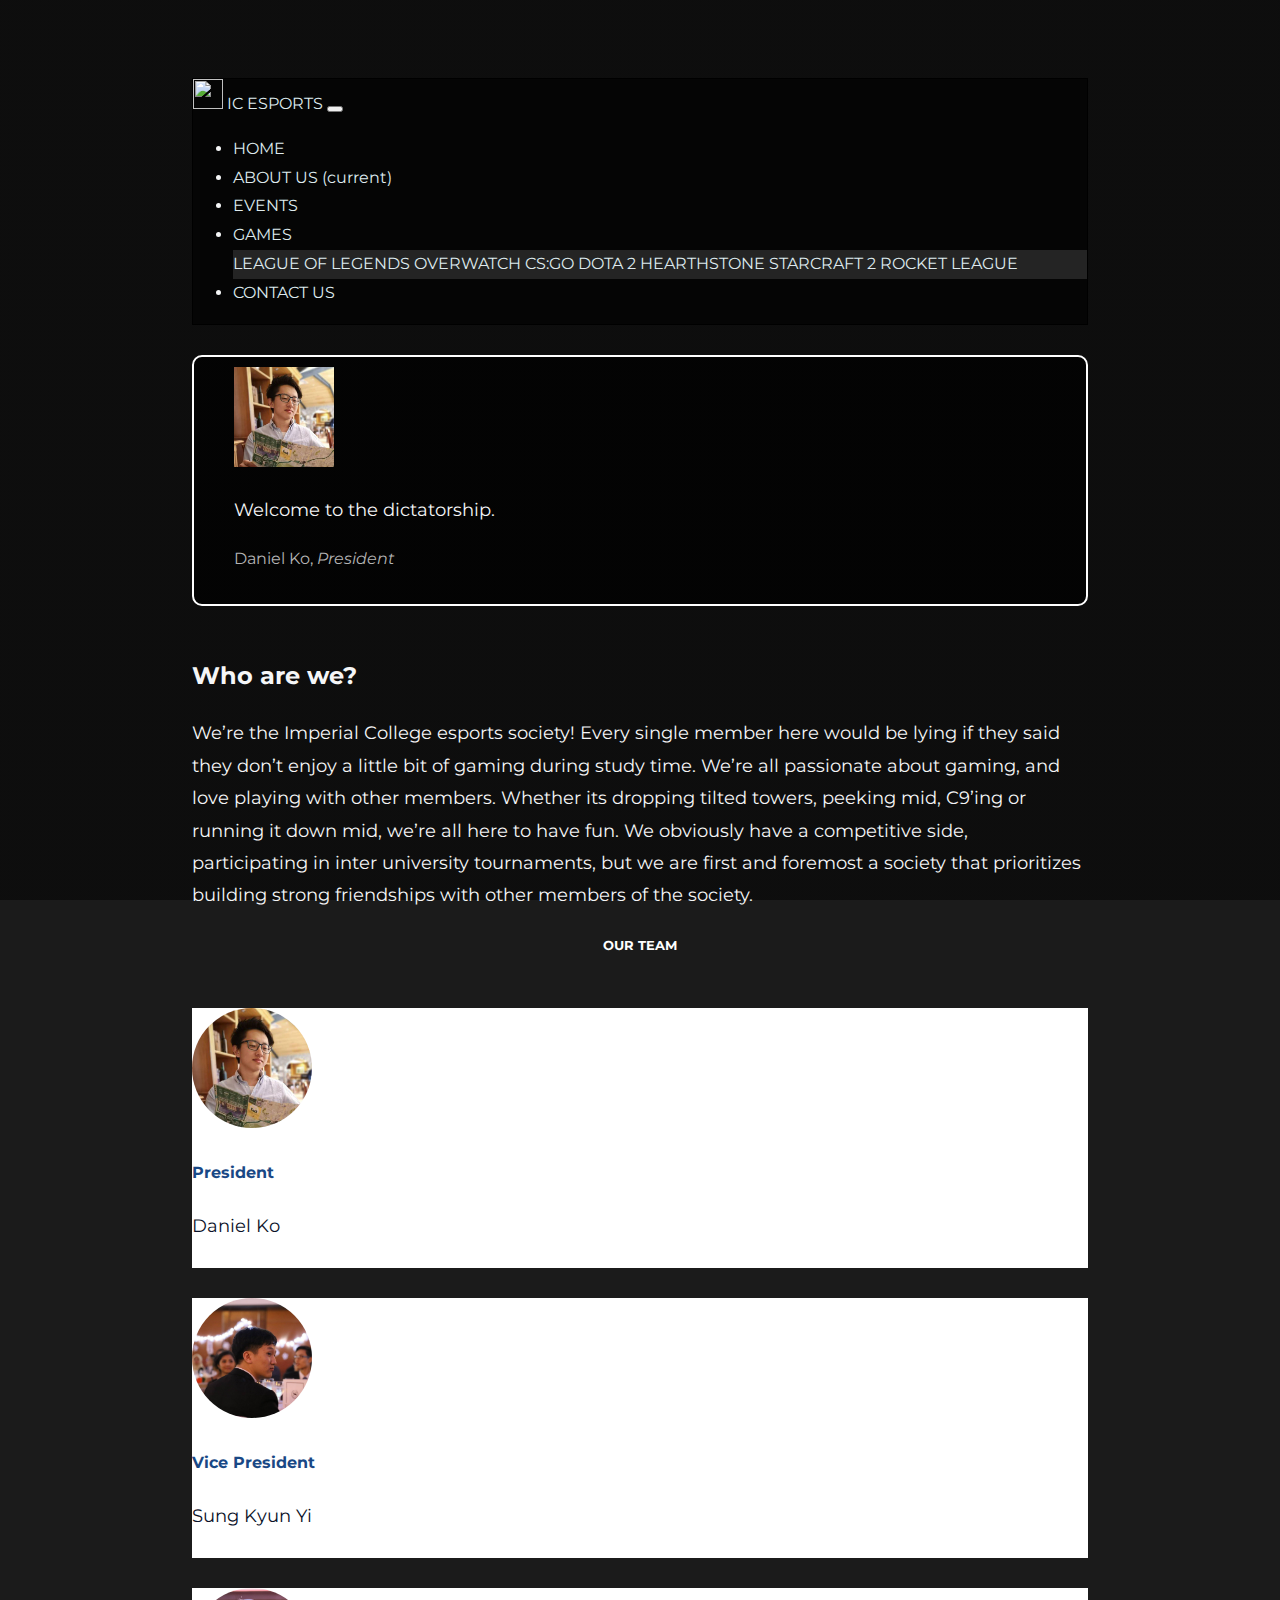
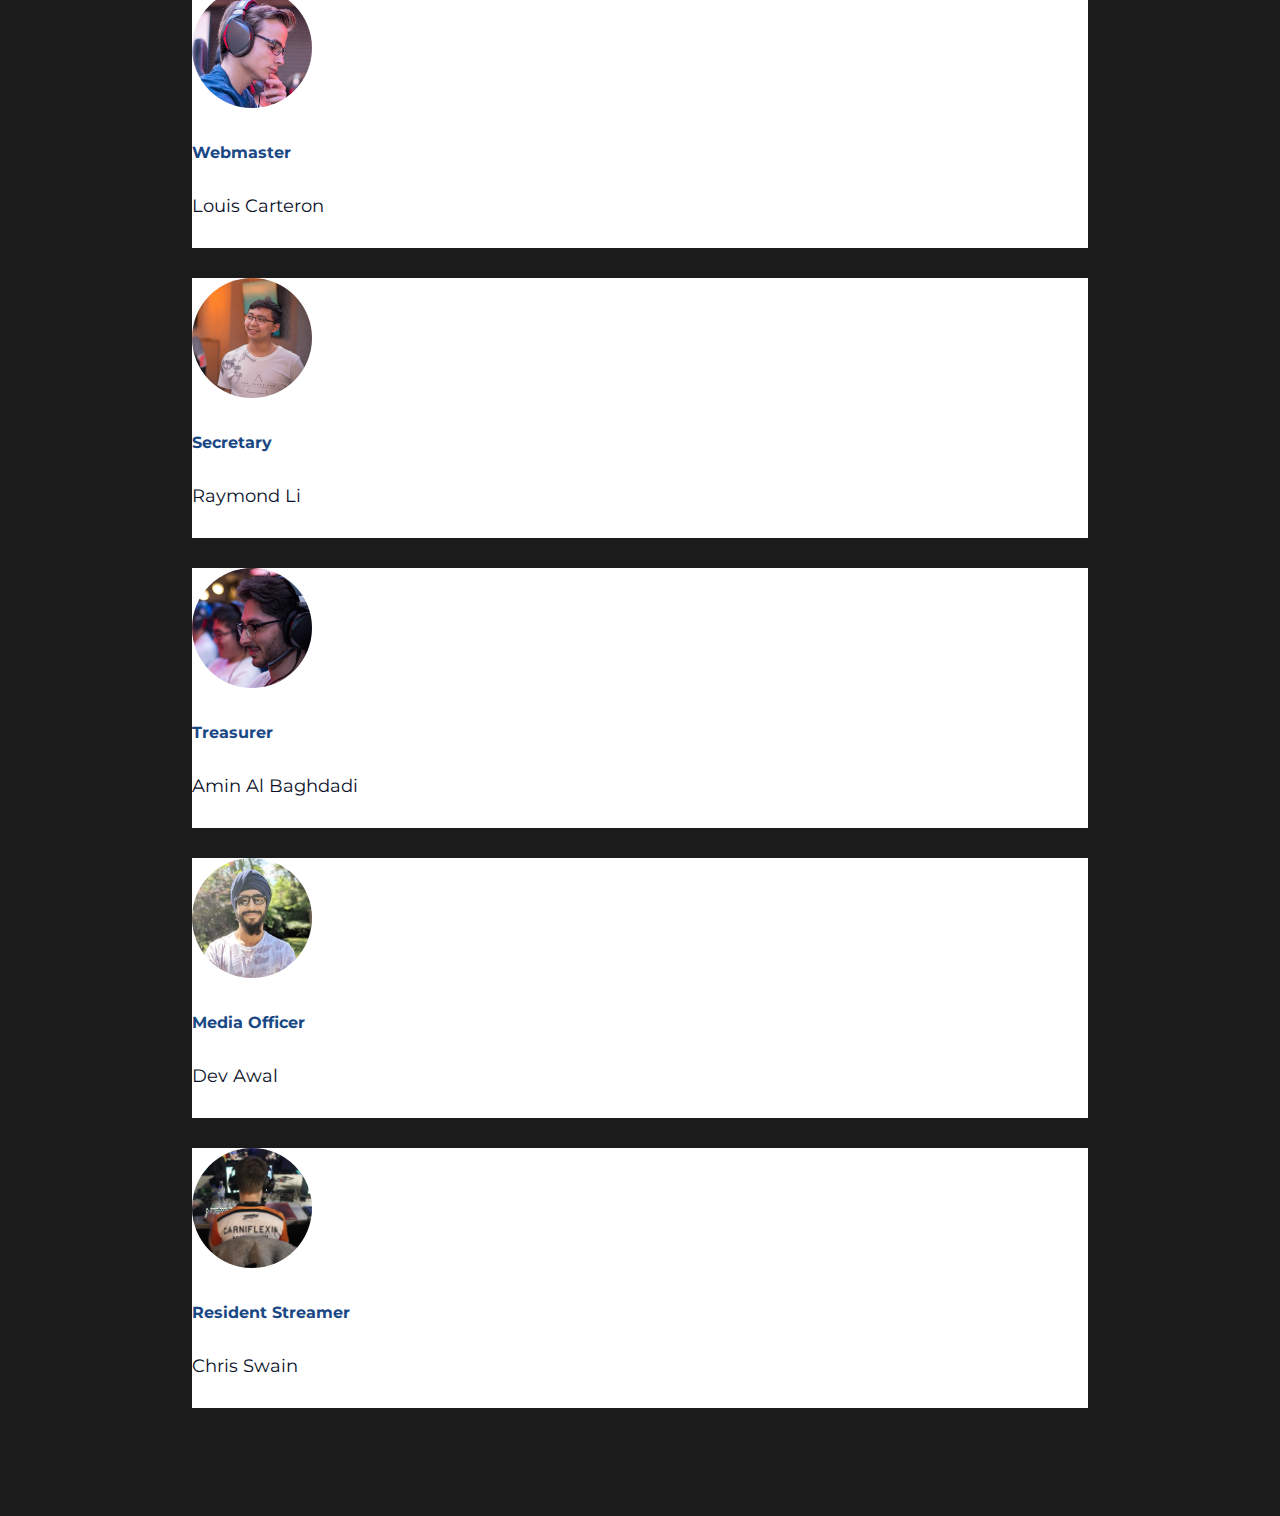
==== about.html @ c039221c "Update with new about page" ====
<!doctype html>
<html lang="en">
  <head>
    <!-- Required meta tags -->
    <meta charset="utf-8">
    <meta name="viewport" content="width=device-width, initial-scale=1, shrink-to-fit=no">

    <!-- Bootstrap CSS -->
    <link rel="stylesheet" href="https://stackpath.bootstrapcdn.com/bootstrap/4.1.2/css/bootstrap.min.css" integrity="sha384-Smlep5jCw/wG7hdkwQ/Z5nLIefveQRIY9nfy6xoR1uRYBtpZgI6339F5dgvm/e9B" crossorigin="anonymous">
    <!-- <link rel="stylesheet" href="https://maxcdn.bootstrapcdn.com/bootstrap/3.3.7/css/bootstrap.min.css" integrity="sha384-BVYiiSIFeK1dGmJRAkycuHAHRg32OmUcww7on3RYdg4Va+PmSTsz/K68vbdEjh4u" crossorigin="anonymous"> -->

    <link href="https://fonts.googleapis.com/css?family=Montserrat" rel="stylesheet">
    <link rel="stylesheet" href="styles/stylesheet.css">

    <title>About Us</title>
  </head>
  <body id="about_page">

    <!-- Navbar -->
    <nav class="navbar fixed-top transparent navbar-inverse navbar-expand-lg navbar-dark">
      <a class="navbar-brand" href="#">
          <img src="./img/img-logo.png" width="30" height="30" class="d-inline-block align-top" alt="">
        IC ESPORTS
      </a>
      <button class="navbar-toggler" type="button" data-toggle="collapse" data-target="#navbarSupportedContent" aria-controls="navbarSupportedContent" aria-expanded="false" aria-label="Toggle navigation">
        <span class="navbar-toggler-icon"></span>
      </button>

      <div class="collapse navbar-collapse" id="navbarSupportedContent">
        <ul class="navbar-nav mr-auto">
          <li class="nav-item">
            <a class="nav-link" href="./index.html">HOME</a>
          </li>
          <li class="nav-item active">
            <a class="nav-link" href="./about.html">ABOUT US <span class="sr-only">(current)</span></a>
          </li>
          <li class="nav-item">
            <a class="nav-link" href="#">EVENTS</a>
          </li>
          <li class="nav-item dropdown">
            <a class="nav-link dropdown-toggle" href="#" id="navbarDropdown" role="button" data-toggle="dropdown" aria-haspopup="true" aria-expanded="false">
              GAMES
            </a>
            <div class="dropdown-menu" aria-labelledby="navbarDropdown">
              <a class="dropdown-item" href="./games/league.html">LEAGUE OF LEGENDS</a>
              <a class="dropdown-item" href="./games/overwatch.html">OVERWATCH</a>
              <a class="dropdown-item" href="./games/csgo.html">CS:GO</a>
              <a class="dropdown-item" href="./games/dota.html">DOTA 2</a>
              <a class="dropdown-item" href="./games/hearthstone.html">HEARTHSTONE</a>
              <a class="dropdown-item" href="./games/starcraft.html">STARCRAFT 2</a>
              <a class="dropdown-item" href="./games/rocketleague.html">ROCKET LEAGUE</a>
            </div>
          </li>
          <li class="nav-item">
            <a class="nav-link" href="#">CONTACT US</a>
          </li>
        </ul>
      </div>
    </nav>

    <div class="container">
      <div class="row">
        <div class="offset-md-2 col-md-8">
          <div class="carousel slide" data-ride="carousel" id="quote-carousel">

            <!-- Wrapper -->
            <div class="carousel-inner">

              <!-- Quote  -->
              <div class="item active">
                  <div class="row mx-auto " style="padding-top: 10px;">
                    <div class="col-sm-3 text-center">
                      <img class="rounded-circle" src="img/committee/danielko_profile.jpg" style="width: 100px;height:100px;">
                    </div>
                    <div class="col-sm-9">
                      <blockquote class="blockquote text-center">
                        <p class="mb-0"> Welcome to the dictatorship.</p>
                        <footer class="blockquote-footer" style="color: rgb(180, 180, 180);">Daniel Ko, <cite>President</cite></footer>
                      </blockquote>
                  </div>
                </div>
              </div>
            </div>
          </div>
        </div>
      </div>
    </div>
  </br>
    <h2 class="text-center h1">Who are we?</h2>
    <div class="indent">
      <p>We’re the Imperial College esports society! Every single member here
         would be lying if they said they don’t enjoy a little bit of gaming during
         study time. We’re all passionate about gaming, and love playing with other members.
         Whether its dropping tilted towers, peeking mid, C9’ing or running it down mid, we’re
         all here to have fun. We obviously have a competitive side, participating in inter
         university tournaments, but we are first and foremost a society that prioritizes
         building strong friendships with other members of the society.</p>
    </div>

    <!-- Team members list -->
    <section id="team" class="pb-5">
      <div class="container">
        <h5 class="section-title h2">OUR TEAM</h5>
        <div class="row justify-content-md-center">
          <!-- Team member -->
          <div class="col-xs-12 col-sm-6 col-md-4">
            <div class="mainflip">
              <div class="frontside">
                <div class="card">
                  <div class="card-body text-center">
                    <p><img class=" img-fluid" src="img/committee/danielko_profile.jpg" alt="card image"></p>
                    <h4 class="card-title">President</h4>
                    <p class="card-text">Daniel Ko</p>
                  </div>
                </div>
              </div>
            </div>
          </div>
          <!-- Team member -->
          <div class="col-xs-12 col-sm-6 col-md-4">
            <div class="mainflip">
              <div class="frontside">
                <div class="card">
                  <div class="card-body text-center">
                    <p><img class=" img-fluid" src="img/committee/sky_profile.jpg" alt="card image"></p>
                    <h4 class="card-title">Vice President</h4>
                    <p class="card-text">Sung Kyun Yi</p>
                  </div>
                </div>
              </div>
            </div>
          </div>
          <!-- Team member -->
          <div class="col-xs-12 col-sm-6 col-md-4">
            <div class="mainflip">
              <div class="frontside">
                <div class="card">
                  <div class="card-body text-center">
                    <p><img class=" img-fluid" src="img/committee/louis_profile.jpg" alt="card image"></p>
                    <h4 class="card-title">Webmaster</h4>
                    <p class="card-text">Louis Carteron</p>
                  </div>
                </div>
              </div>
            </div>
          </div>
          <!-- Team member -->
          <div class="col-xs-12 col-sm-6 col-md-4">
            <div class="mainflip">
              <div class="frontside">
                <div class="card">
                  <div class="card-body text-center">
                    <p><img class=" img-fluid" src="img/committee/raymond_profile.jpg" alt="card image"></p>
                    <h4 class="card-title">Secretary</h4>
                    <p class="card-text">Raymond Li</p>
                  </div>
                </div>
              </div>
            </div>
          </div>
          <!-- Team member -->
          <div class="col-xs-12 col-sm-6 col-md-4">
            <div class="mainflip">
              <div class="frontside">
                <div class="card">
                  <div class="card-body text-center">
                    <p><img class=" img-fluid" src="img/committee/amin_profile.jpg" alt="card image"></p>
                    <h4 class="card-title">Treasurer</h4>
                    <p class="card-text">Amin Al Baghdadi</p>
                  </div>
                </div>
              </div>
            </div>
          </div>
          <!-- Team member -->
          <div class="col-xs-12 col-sm-6 col-md-4">
            <div class="mainflip">
              <div class="frontside">
                <div class="card">
                  <div class="card-body text-center">
                    <p><img class=" img-fluid" src="img/committee/dev_profile.jpg" alt="card image"></p>
                    <h4 class="card-title">Media Officer</h4>
                    <p class="card-text">Dev Awal</p>
                  </div>
                </div>
              </div>
            </div>
          </div>
          <!-- Team member -->
          <div class="col-xs-12 col-sm-6 col-md-4">
            <div class="mainflip">
              <div class="frontside">
                <div class="card">
                  <div class="card-body text-center">
                    <p><img class=" img-fluid" src="img/committee/chris_profile.png" alt="card image"></p>
                    <h4 class="card-title">Resident Streamer</h4>
                    <p class="card-text">Chris Swain</p>
                  </div>
                </div>
              </div>
            </div>
          </div>
        </div>
      </div>
    </section>



    <!-- Optional JavaScript -->
    <!-- jQuery first, then Popper.js, then Bootstrap JS -->
    <script src="https://code.jquery.com/jquery-3.3.1.slim.min.js" integrity="sha384-q8i/X+965DzO0rT7abK41JStQIAqVgRVzpbzo5smXKp4YfRvH+8abtTE1Pi6jizo" crossorigin="anonymous"></script>
    <script src="https://cdnjs.cloudflare.com/ajax/libs/popper.js/1.14.3/umd/popper.min.js" integrity="sha384-ZMP7rVo3mIykV+2+9J3UJ46jBk0WLaUAdn689aCwoqbBJiSnjAK/l8WvCWPIPm49" crossorigin="anonymous"></script>
    <script src="https://stackpath.bootstrapcdn.com/bootstrap/4.1.2/js/bootstrap.min.js" integrity="sha384-o+RDsa0aLu++PJvFqy8fFScvbHFLtbvScb8AjopnFD+iEQ7wo/CG0xlczd+2O/em" crossorigin="anonymous"></script>
  </body>
</html>
---- styles/stylesheet.css ----
html {
  min-height: 100%;
  /* margin-left: calc(100vw - 100%);
  width: 100vw;
  overflow-x: hidden; */
}

body {
  font: 16px 'Montserrat', sans-serif;
  line-height: 1.8;
  color: #f5f6f7;

  background: linear-gradient(rgba(0, 0, 0, 0.5), rgba(0, 0, 0, 0.5)), url("../img/homebg_2.jpg") center center no-repeat fixed;
  background-size:  cover;
  background-color: #1b1b1b;
  background-attachment: fixed;
  max-width: 100%;
}

#main_page {
  overflow: hidden;
}

/* Need to add padding for the content to be displayed below navbar */
#about_page {
  padding-top: 70px;
  margin-left: 15%;
  margin-right: 15%;
  /* overflow: hidden; */
  padding-bottom: 70px;
}

p {
  font-size: 18px;
}

/* .navbar {
  font-size: 20px !important;
} */

/* Navbar transparent*/
.navbar.transparent.navbar-inverse {
  background: rgba(0,0,0,0.6);
  border: 1px solid black;
  /* width: 1246px;  */
}

.dropdown-menu {
    background-color: #242424 !important;
}
.open .dropdown {
  background-color: #242424 !important;
}
/* Main */
.background {
  background-color: #000000ad;
  color: #f5f6f7;
  min-height: 100vh;
  background-size: cover;
}

.outer {
  display: table;
  position: absolute;
  height: 100vh;
  width: 100vw;
}

.middle {
  display: table-cell;
  vertical-align: middle;
}

.inner {
  text-align: center;
  margin-left: auto;
  margin-right: auto;
  width: 50vw;
  /*whatever width you want*/
}

.footer {
  font: 8px 'Montserrat', sans-serif;
  background-color: #1b1b1b;
  width: 100%;
}
.icon {
  width: 50px;
  height: 50px;
  padding: 10px;
  vertical-align: middle;
  font-size: 28px;
}

.title {
  font: 64px 'Montserrat semi-bold', sans-serif;
  text-align: center;
  padding-top: 10px;
  padding-bottom: 10px;
  margin-top: 10px;
  margin-bottom: 15px;
}
.header_icon {
  width: 90px;
  height: 90px;
  margin-left: 10px;
  vertical-align: middle;
}

.jumbotron {
  font: 32px 'Montserrat semi-bold', sans-serif;
  background-color: transparent; padding: 0px;
}
/* Links */
a:link {
  /* color: #f5f6f7; */
  color: #deeaee;
  text-decoration: none;
}
a:visited {
  /* color: #f5f6f7; */
  color: #deeaee;
  text-decoration: none;
}
a:hover {
  color: #f41e1e;
  text-decoration: none;
}
a:active {
  color: #f41e1e;
  text-decoration: none;
}



/* carousel */
#quote-carousel
{
  padding: 0 10px 30px 10px;
  margin-top: 30px;
  border-radius: 10px;
  border: 2px solid white;
  background-color: rgba(0, 0, 0, 0.7);
}

#quote-carousel img
{
  width: 250px;
  height: 100px
}
/* End carousel */

.item blockquote {
    border-left: none;
    margin: 0;
}

.item blockquote img {
    margin-bottom: 10px;
}


/* Members */

section .section-title {
  text-align: center;
  color: white;
  margin-bottom: 50px;
  text-transform: uppercase;
}

#team .card {
  border: none;
  background: #ffffff;
  color: #0A1128;
}

.frontside {
  position: relative;
  z-index: 2;
  margin-bottom: 30px;
}

.frontside .card,
.backside .card {
  /* min-height: 312px; */
  min-height: 260px;
}

.frontside .card .card-title,
.backside .card .card-title {
  color: #194885 !important;
}

.frontside .card .card-body img {
  width: 120px;
  height: 120px;
  border-radius: 50%;
}

/* End of Members */

div.indent {
  text-indent: 0em;
  /* text-align: justify;
  text-justify: inter-word; */
}

/* #facebook_link {
  border: 1px solid white;
  display: inline-block;
  padding: 10px;
  border-radius: 5px;
} */

#social_media_link {
  font-size: 24px;
  font-weight: bolder;
  /* color: #deeaee; */
}

/**
  MEDIA QUERIES
*/

/* Small devices (tablets, 768px and up) */
@media (min-width: 768px) {
    #quote-carousel
    {
      margin-bottom: 0;
      padding: 0 40px 30px 40px;
    }

}



/* Side scaling */
.row.content {height: 150px}

.sidenav {
  padding-top: 20px;
  height: 100%;
}
@media screen and (max-width: 1199px) {
  .sidenav {
    height: auto;
    padding: 15px;
  }
  .sidebar {
    height: auto;
    padding: 15px;
  }
  .row.content {height: auto;}
}
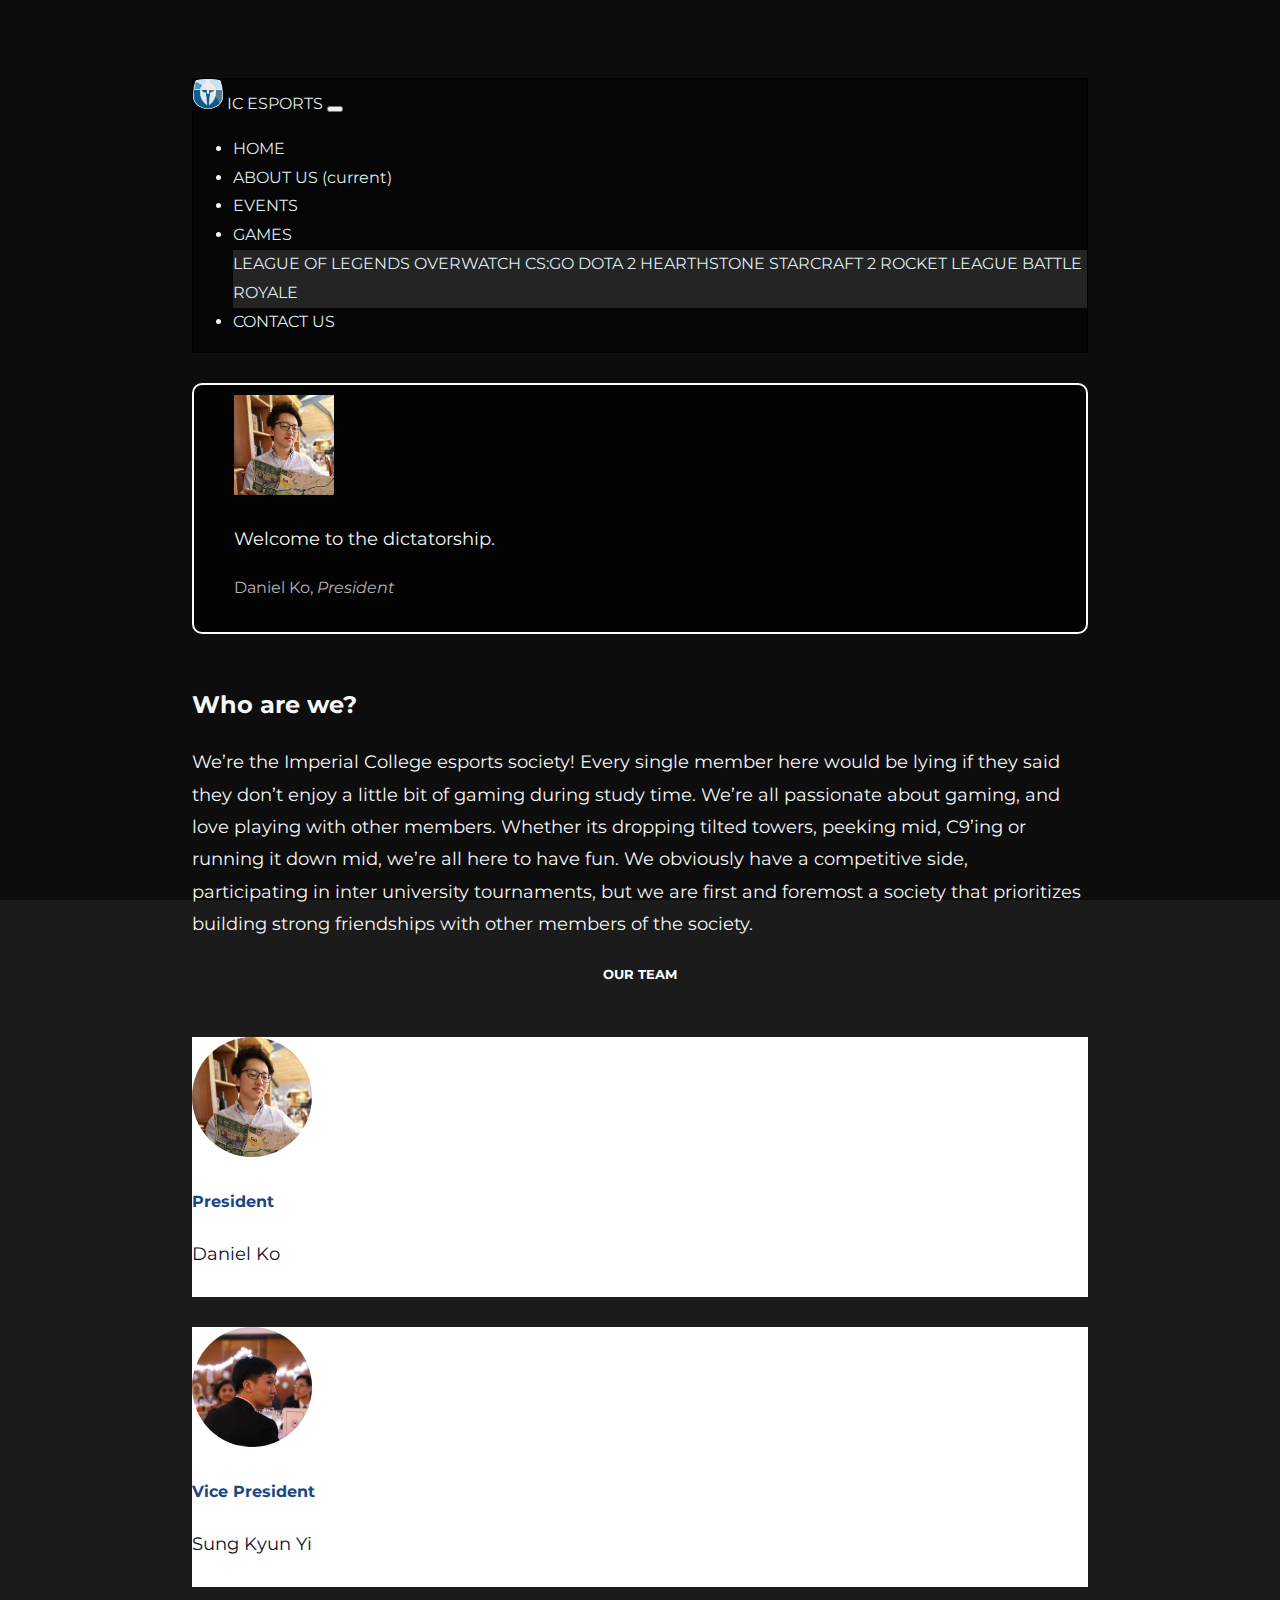
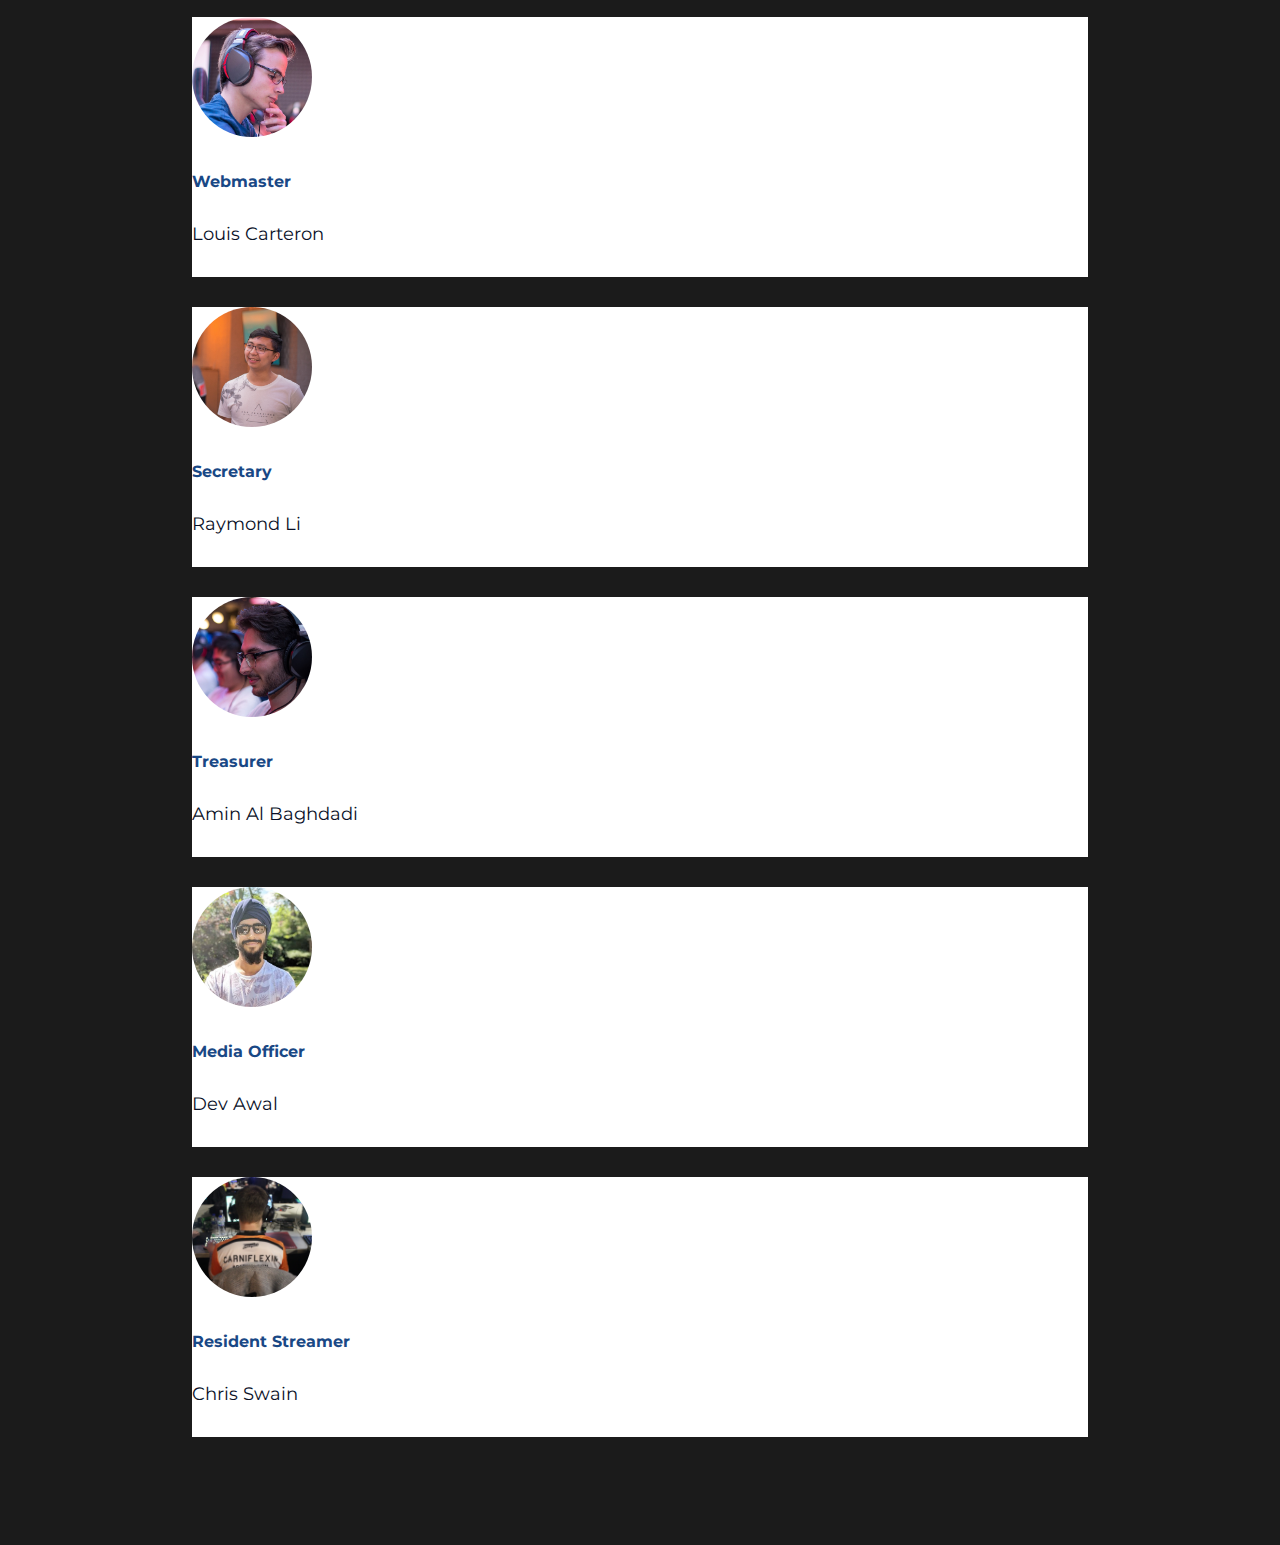
==== commit 200d3d64: "Add battle royale page" ====
--- a/about.html
+++ b/about.html
@@ -19,13 +19,13 @@
     <!-- Navbar -->
     <nav class="navbar fixed-top transparent navbar-inverse navbar-expand-lg navbar-dark">
       <a class="navbar-brand" href="#">
-          <img src="./img/img-logo.png" width="30" height="30" class="d-inline-block align-top" alt="">
+          <img src="./img/img-logo-new.png" width="30" height="30" class="d-inline-block align-top" alt="">
         IC ESPORTS
       </a>
       <button class="navbar-toggler" type="button" data-toggle="collapse" data-target="#navbarSupportedContent" aria-controls="navbarSupportedContent" aria-expanded="false" aria-label="Toggle navigation">
         <span class="navbar-toggler-icon"></span>
       </button>
-
+    
       <div class="collapse navbar-collapse" id="navbarSupportedContent">
         <ul class="navbar-nav mr-auto">
           <li class="nav-item">
@@ -49,6 +49,7 @@
               <a class="dropdown-item" href="./games/hearthstone.html">HEARTHSTONE</a>
               <a class="dropdown-item" href="./games/starcraft.html">STARCRAFT 2</a>
               <a class="dropdown-item" href="./games/rocketleague.html">ROCKET LEAGUE</a>
+              <a class="dropdown-item" href="./games/battleroyale.html">BATTLE ROYALE</a>
             </div>
           </li>
           <li class="nav-item">
@@ -57,15 +58,15 @@
         </ul>
       </div>
     </nav>
-
+        
     <div class="container">
       <div class="row">
         <div class="offset-md-2 col-md-8">
           <div class="carousel slide" data-ride="carousel" id="quote-carousel">
-
+            
             <!-- Wrapper -->
             <div class="carousel-inner">
-
+            
               <!-- Quote  -->
               <div class="item active">
                   <div class="row mx-auto " style="padding-top: 10px;">
@@ -81,21 +82,21 @@
                 </div>
               </div>
             </div>
-          </div>
+          </div>                          
         </div>
       </div>
     </div>
   </br>
     <h2 class="text-center h1">Who are we?</h2>
-    <div class="indent">
-      <p>We’re the Imperial College esports society! Every single member here
+    <div class="indent"> 
+      <p>We’re the Imperial College esports society! Every single member here 
          would be lying if they said they don’t enjoy a little bit of gaming during
-         study time. We’re all passionate about gaming, and love playing with other members.
-         Whether its dropping tilted towers, peeking mid, C9’ing or running it down mid, we’re
-         all here to have fun. We obviously have a competitive side, participating in inter
-         university tournaments, but we are first and foremost a society that prioritizes
+         study time. We’re all passionate about gaming, and love playing with other members. 
+         Whether its dropping tilted towers, peeking mid, C9’ing or running it down mid, we’re 
+         all here to have fun. We obviously have a competitive side, participating in inter 
+         university tournaments, but we are first and foremost a society that prioritizes 
          building strong friendships with other members of the society.</p>
-    </div>
+    </div> 
 
     <!-- Team members list -->
     <section id="team" class="pb-5">
@@ -212,4 +213,4 @@
     <script src="https://cdnjs.cloudflare.com/ajax/libs/popper.js/1.14.3/umd/popper.min.js" integrity="sha384-ZMP7rVo3mIykV+2+9J3UJ46jBk0WLaUAdn689aCwoqbBJiSnjAK/l8WvCWPIPm49" crossorigin="anonymous"></script>
     <script src="https://stackpath.bootstrapcdn.com/bootstrap/4.1.2/js/bootstrap.min.js" integrity="sha384-o+RDsa0aLu++PJvFqy8fFScvbHFLtbvScb8AjopnFD+iEQ7wo/CG0xlczd+2O/em" crossorigin="anonymous"></script>
   </body>
-</html>
+</html>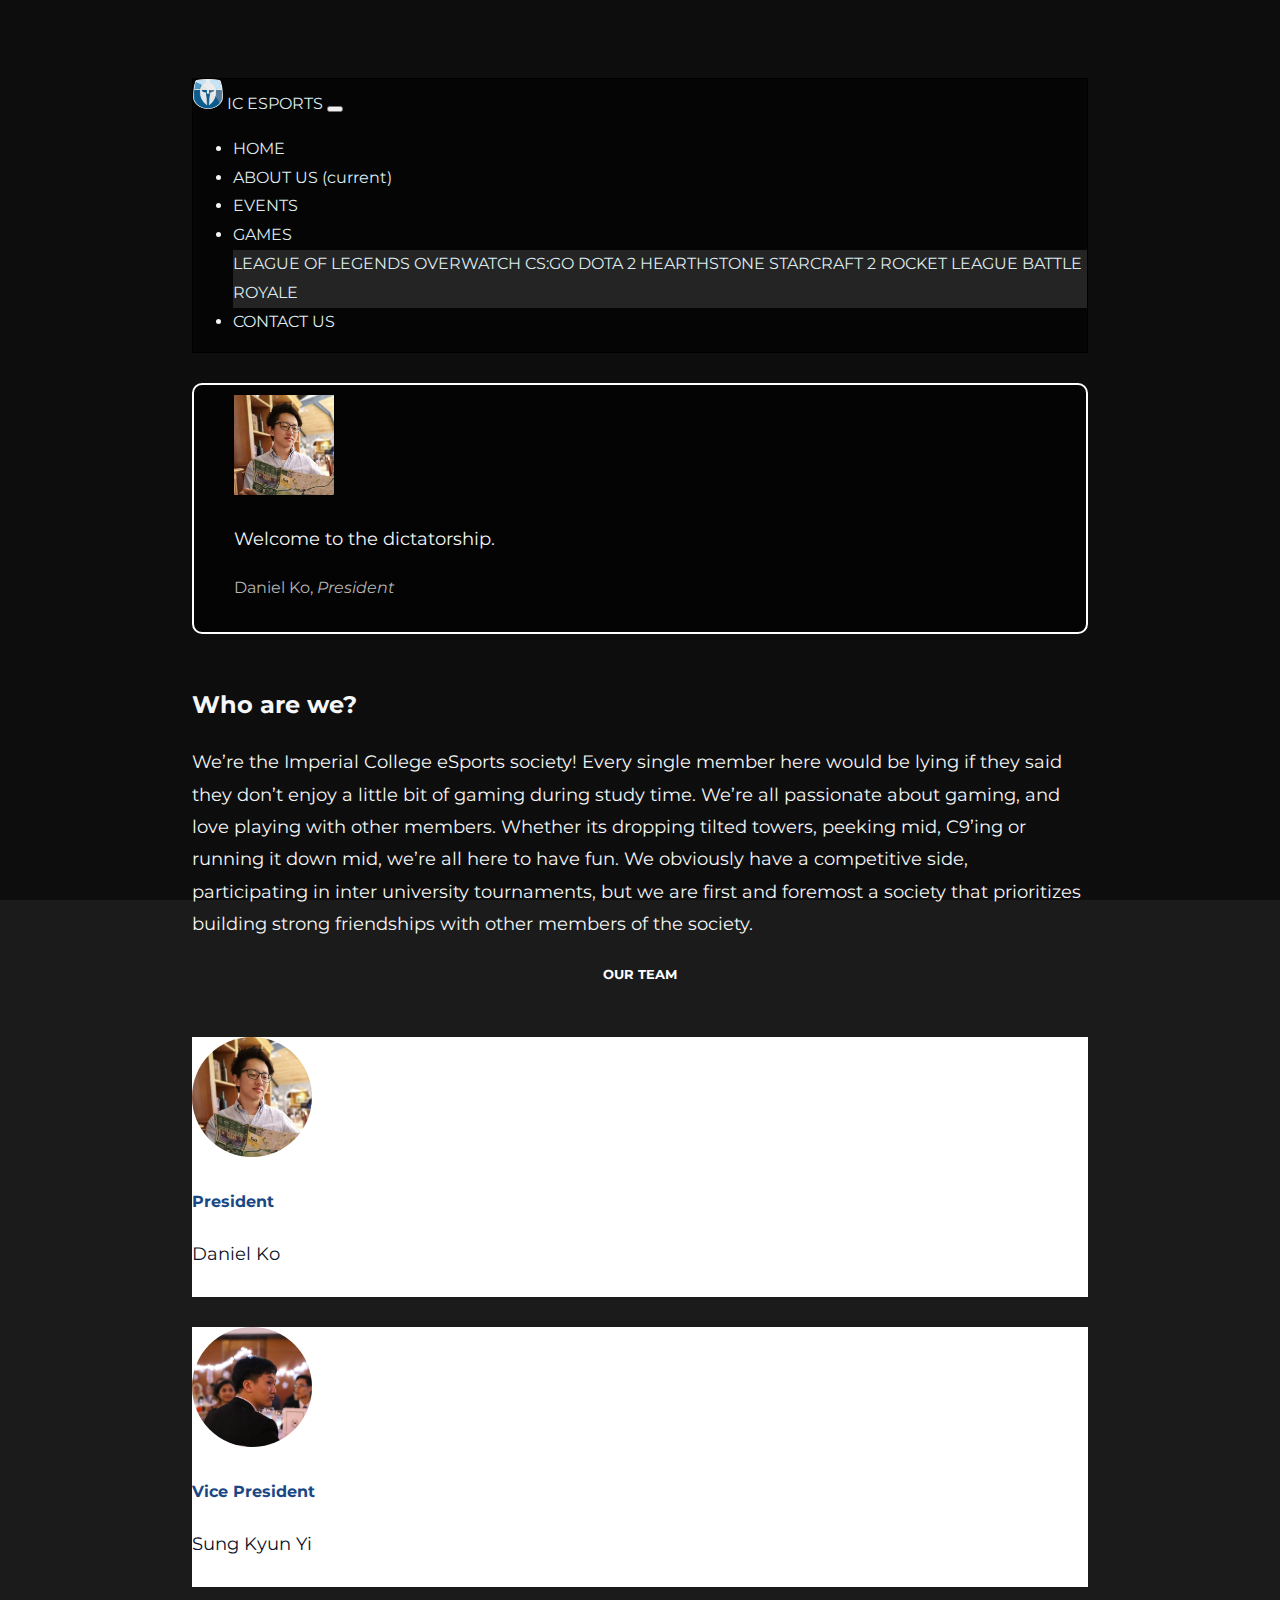
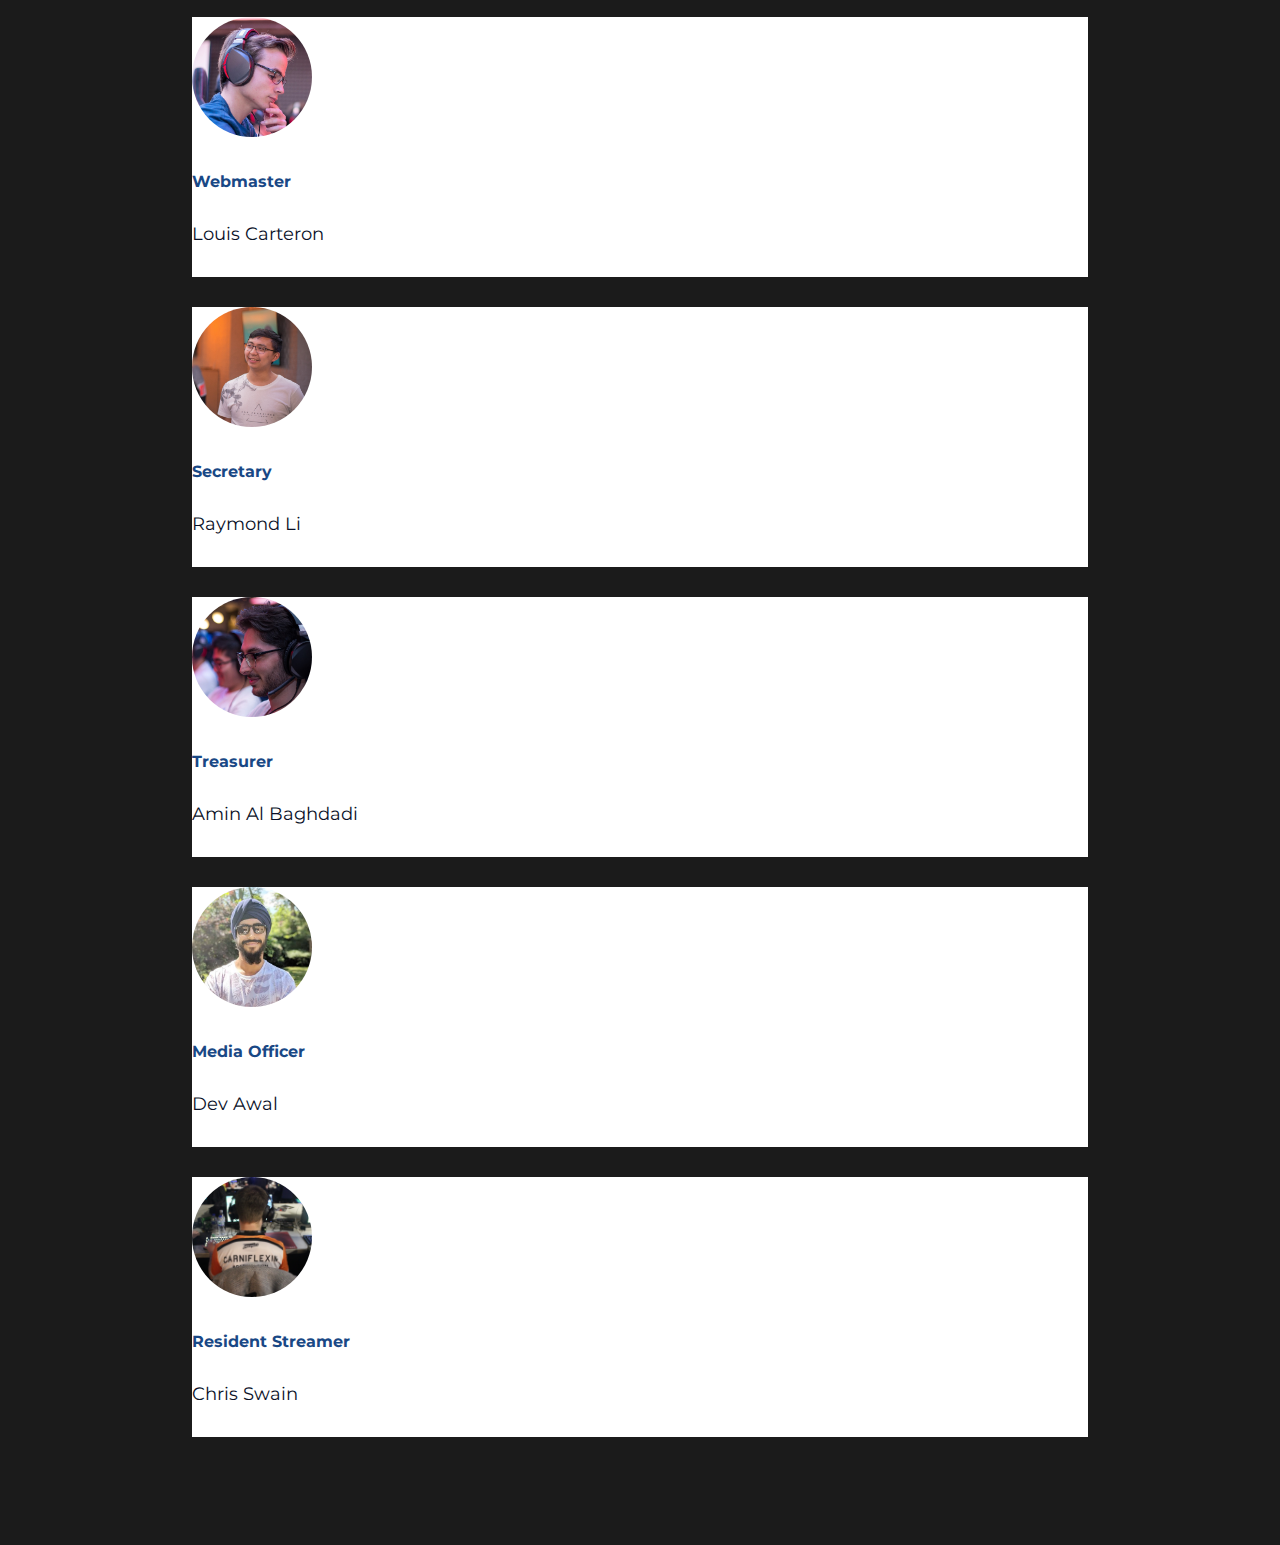
==== commit 3af417cc: "Fix eSports typo" ====
--- a/about.html
+++ b/about.html
@@ -11,6 +11,7 @@
 
     <link href="https://fonts.googleapis.com/css?family=Montserrat" rel="stylesheet">
     <link rel="stylesheet" href="styles/stylesheet.css">
+    <link rel="icon" href="./img/img-logo-new.png">
 
     <title>About Us</title>
   </head>
@@ -35,7 +36,7 @@
             <a class="nav-link" href="./about.html">ABOUT US <span class="sr-only">(current)</span></a>
           </li>
           <li class="nav-item">
-            <a class="nav-link" href="#">EVENTS</a>
+            <a class="nav-link" href="./events.html">EVENTS</a>
           </li>
           <li class="nav-item dropdown">
             <a class="nav-link dropdown-toggle" href="#" id="navbarDropdown" role="button" data-toggle="dropdown" aria-haspopup="true" aria-expanded="false">
@@ -53,7 +54,7 @@
             </div>
           </li>
           <li class="nav-item">
-            <a class="nav-link" href="#">CONTACT US</a>
+            <a class="nav-link" href="./contact.html">CONTACT US</a>
           </li>
         </ul>
       </div>
@@ -89,7 +90,7 @@
   </br>
     <h2 class="text-center h1">Who are we?</h2>
     <div class="indent"> 
-      <p>We’re the Imperial College esports society! Every single member here 
+      <p>We’re the Imperial College eSports society! Every single member here 
          would be lying if they said they don’t enjoy a little bit of gaming during
          study time. We’re all passionate about gaming, and love playing with other members. 
          Whether its dropping tilted towers, peeking mid, C9’ing or running it down mid, we’re 
--- a/styles/stylesheet.css
+++ b/styles/stylesheet.css
@@ -1,7 +1,7 @@
 html {
   min-height: 100%;
   /* margin-left: calc(100vw - 100%);
-  width: 100vw;
+  width: 100vw;   
   overflow-x: hidden; */
 }
 
@@ -19,11 +19,12 @@
 
 #main_page {
   overflow: hidden;
+  margin-left: 0;
 }
 
 /* Need to add padding for the content to be displayed below navbar */
 #about_page {
-  padding-top: 70px;
+  padding-top: 70px; 
   margin-left: 15%;
   margin-right: 15%;
   /* overflow: hidden; */
@@ -75,7 +76,7 @@
   text-align: center;
   margin-left: auto;
   margin-right: auto;
-  width: 50vw;
+  width: 75vw;
   /*whatever width you want*/
 }
 
@@ -134,7 +135,7 @@
 
 
 /* carousel */
-#quote-carousel
+#quote-carousel 
 {
   padding: 0 10px 30px 10px;
   margin-top: 30px;
@@ -151,7 +152,7 @@
 /* End carousel */
 
 .item blockquote {
-    border-left: none;
+    border-left: none; 
     margin: 0;
 }
 
@@ -184,7 +185,7 @@
 .frontside .card,
 .backside .card {
   /* min-height: 312px; */
-  min-height: 260px;
+  min-height: 260px; 
 }
 
 .frontside .card .card-title,
@@ -210,7 +211,7 @@
   border: 1px solid white;
   display: inline-block;
   padding: 10px;
-  border-radius: 5px;
+  border-radius: 5px; 
 } */
 
 #social_media_link {
@@ -219,18 +220,41 @@
   /* color: #deeaee; */
 }
 
+.twitter-timeline {
+  /* overflow: scroll; */
+} 
+
+#twitter-widget-0 {
+  height: 100% !important;
+  width: 100% !important;
+  /* overflow: scroll; */
+}
+
+.twitter-container {
+  height: 50vh;
+  width: 40vw;
+  /* background-color: red; */
+  margin: 0 auto;
+}
+
 /**
   MEDIA QUERIES
 */
 
+@media screen and (max-width: 999px) {
+  .twitter-container {
+    width: 70vw;
+  }
+}
+
 /* Small devices (tablets, 768px and up) */
-@media (min-width: 768px) {
-    #quote-carousel
+@media (min-width: 768px) { 
+    #quote-carousel 
     {
       margin-bottom: 0;
       padding: 0 40px 30px 40px;
     }
-
+    
 }
 
 
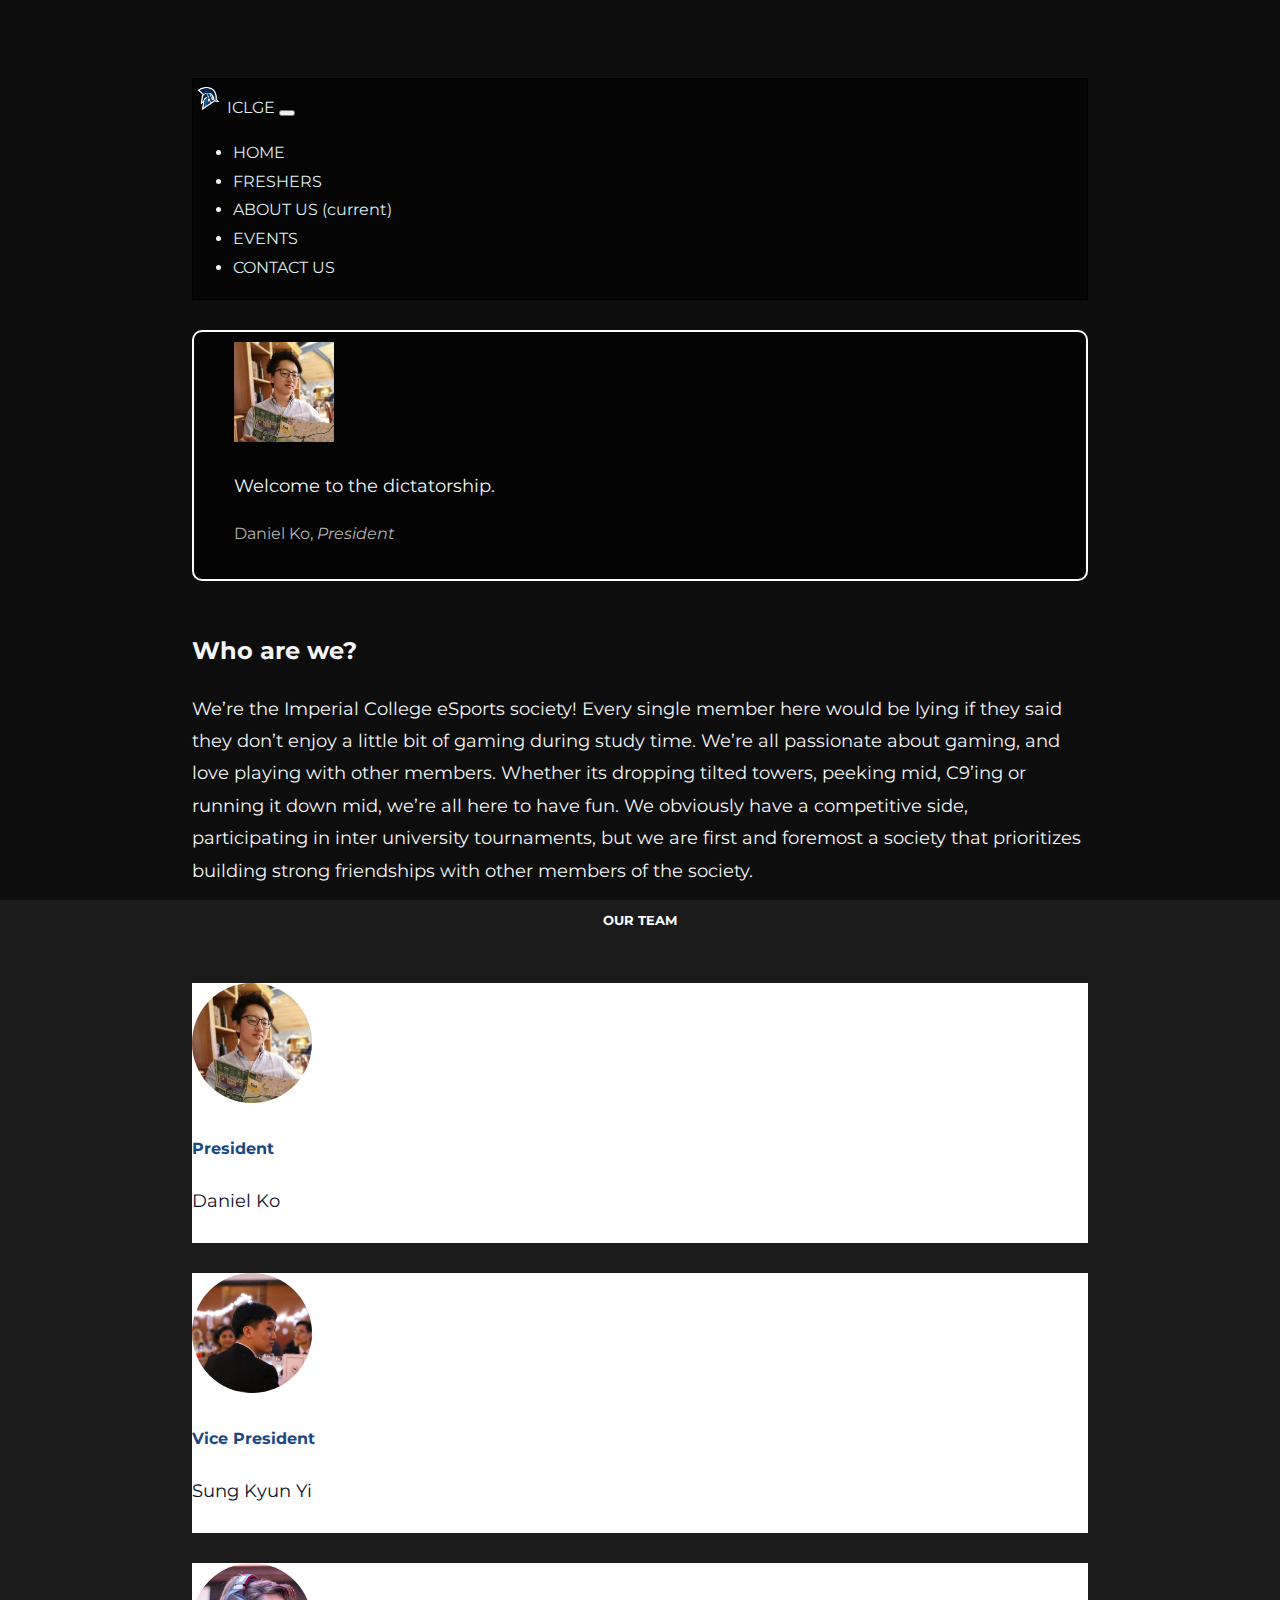
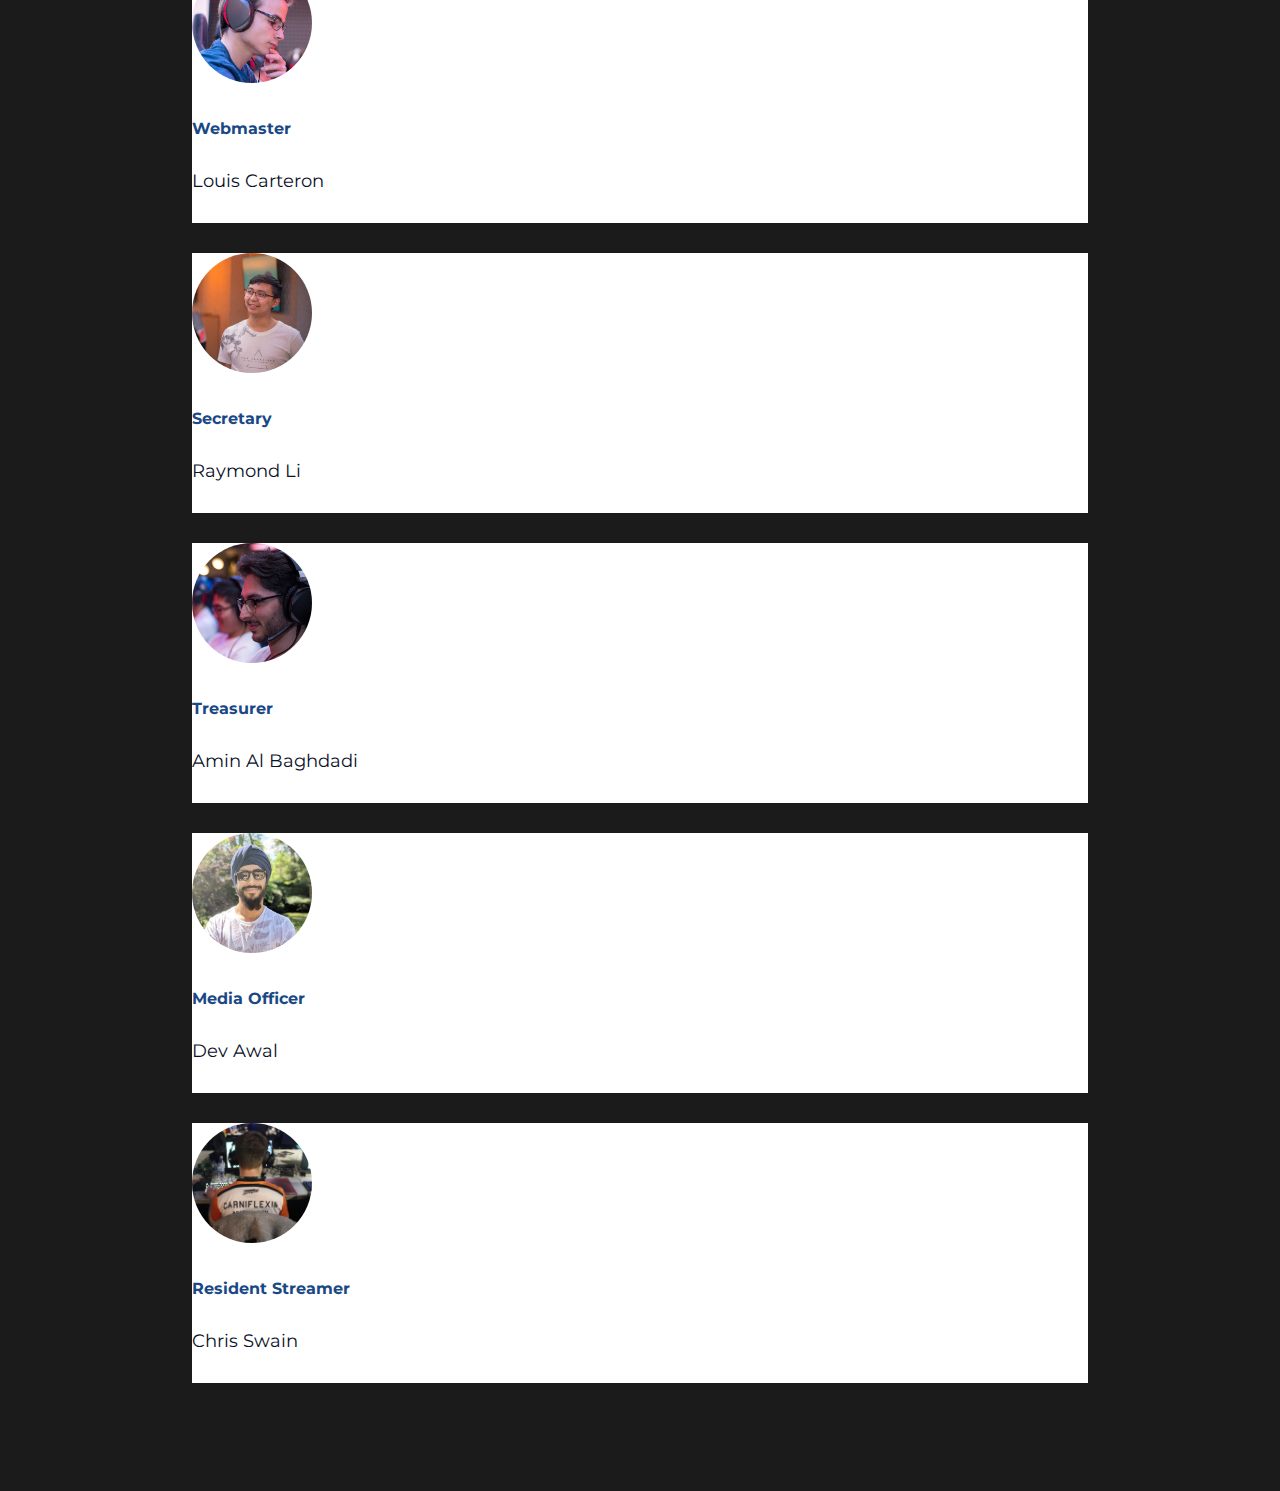
==== commit 6aee95a8: "initial website setup" ====
--- a/about.html
+++ b/about.html
@@ -11,7 +11,7 @@
 
     <link href="https://fonts.googleapis.com/css?family=Montserrat" rel="stylesheet">
     <link rel="stylesheet" href="styles/stylesheet.css">
-    <link rel="icon" href="./img/img-logo-new.png">
+    <link rel="icon" href="./img/img-logo-border.png">
 
     <title>About Us</title>
   </head>
@@ -20,25 +20,28 @@
     <!-- Navbar -->
     <nav class="navbar fixed-top transparent navbar-inverse navbar-expand-lg navbar-dark">
       <a class="navbar-brand" href="#">
-          <img src="./img/img-logo-new.png" width="30" height="30" class="d-inline-block align-top" alt="">
-        IC ESPORTS
+          <img src="./img/img-logo-border.png" width="30" height="30" class="d-inline-block align-top" alt="" style="margin-top: 4px;">
+        ICLGE
       </a>
       <button class="navbar-toggler" type="button" data-toggle="collapse" data-target="#navbarSupportedContent" aria-controls="navbarSupportedContent" aria-expanded="false" aria-label="Toggle navigation">
         <span class="navbar-toggler-icon"></span>
       </button>
-    
+
       <div class="collapse navbar-collapse" id="navbarSupportedContent">
         <ul class="navbar-nav mr-auto">
           <li class="nav-item">
             <a class="nav-link" href="./index.html">HOME</a>
           </li>
+          <li class="nav-item">
+            <a class="nav-link" href="./index.html">FRESHERS</a>
+          </li>
           <li class="nav-item active">
             <a class="nav-link" href="./about.html">ABOUT US <span class="sr-only">(current)</span></a>
           </li>
           <li class="nav-item">
             <a class="nav-link" href="./events.html">EVENTS</a>
           </li>
-          <li class="nav-item dropdown">
+          <!--<li class="nav-item dropdown">
             <a class="nav-link dropdown-toggle" href="#" id="navbarDropdown" role="button" data-toggle="dropdown" aria-haspopup="true" aria-expanded="false">
               GAMES
             </a>
@@ -52,22 +55,22 @@
               <a class="dropdown-item" href="./games/rocketleague.html">ROCKET LEAGUE</a>
               <a class="dropdown-item" href="./games/battleroyale.html">BATTLE ROYALE</a>
             </div>
-          </li>
+          </li>-->
           <li class="nav-item">
             <a class="nav-link" href="./contact.html">CONTACT US</a>
           </li>
         </ul>
       </div>
     </nav>
-        
+
     <div class="container">
       <div class="row">
         <div class="offset-md-2 col-md-8">
           <div class="carousel slide" data-ride="carousel" id="quote-carousel">
-            
+
             <!-- Wrapper -->
             <div class="carousel-inner">
-            
+
               <!-- Quote  -->
               <div class="item active">
                   <div class="row mx-auto " style="padding-top: 10px;">
@@ -83,21 +86,21 @@
                 </div>
               </div>
             </div>
-          </div>                          
+          </div>
         </div>
       </div>
     </div>
   </br>
     <h2 class="text-center h1">Who are we?</h2>
-    <div class="indent"> 
-      <p>We’re the Imperial College eSports society! Every single member here 
+    <div class="indent">
+      <p>We’re the Imperial College eSports society! Every single member here
          would be lying if they said they don’t enjoy a little bit of gaming during
-         study time. We’re all passionate about gaming, and love playing with other members. 
-         Whether its dropping tilted towers, peeking mid, C9’ing or running it down mid, we’re 
-         all here to have fun. We obviously have a competitive side, participating in inter 
-         university tournaments, but we are first and foremost a society that prioritizes 
+         study time. We’re all passionate about gaming, and love playing with other members.
+         Whether its dropping tilted towers, peeking mid, C9’ing or running it down mid, we’re
+         all here to have fun. We obviously have a competitive side, participating in inter
+         university tournaments, but we are first and foremost a society that prioritizes
          building strong friendships with other members of the society.</p>
-    </div> 
+    </div>
 
     <!-- Team members list -->
     <section id="team" class="pb-5">
@@ -214,4 +217,4 @@
     <script src="https://cdnjs.cloudflare.com/ajax/libs/popper.js/1.14.3/umd/popper.min.js" integrity="sha384-ZMP7rVo3mIykV+2+9J3UJ46jBk0WLaUAdn689aCwoqbBJiSnjAK/l8WvCWPIPm49" crossorigin="anonymous"></script>
     <script src="https://stackpath.bootstrapcdn.com/bootstrap/4.1.2/js/bootstrap.min.js" integrity="sha384-o+RDsa0aLu++PJvFqy8fFScvbHFLtbvScb8AjopnFD+iEQ7wo/CG0xlczd+2O/em" crossorigin="anonymous"></script>
   </body>
-</html>+</html>
